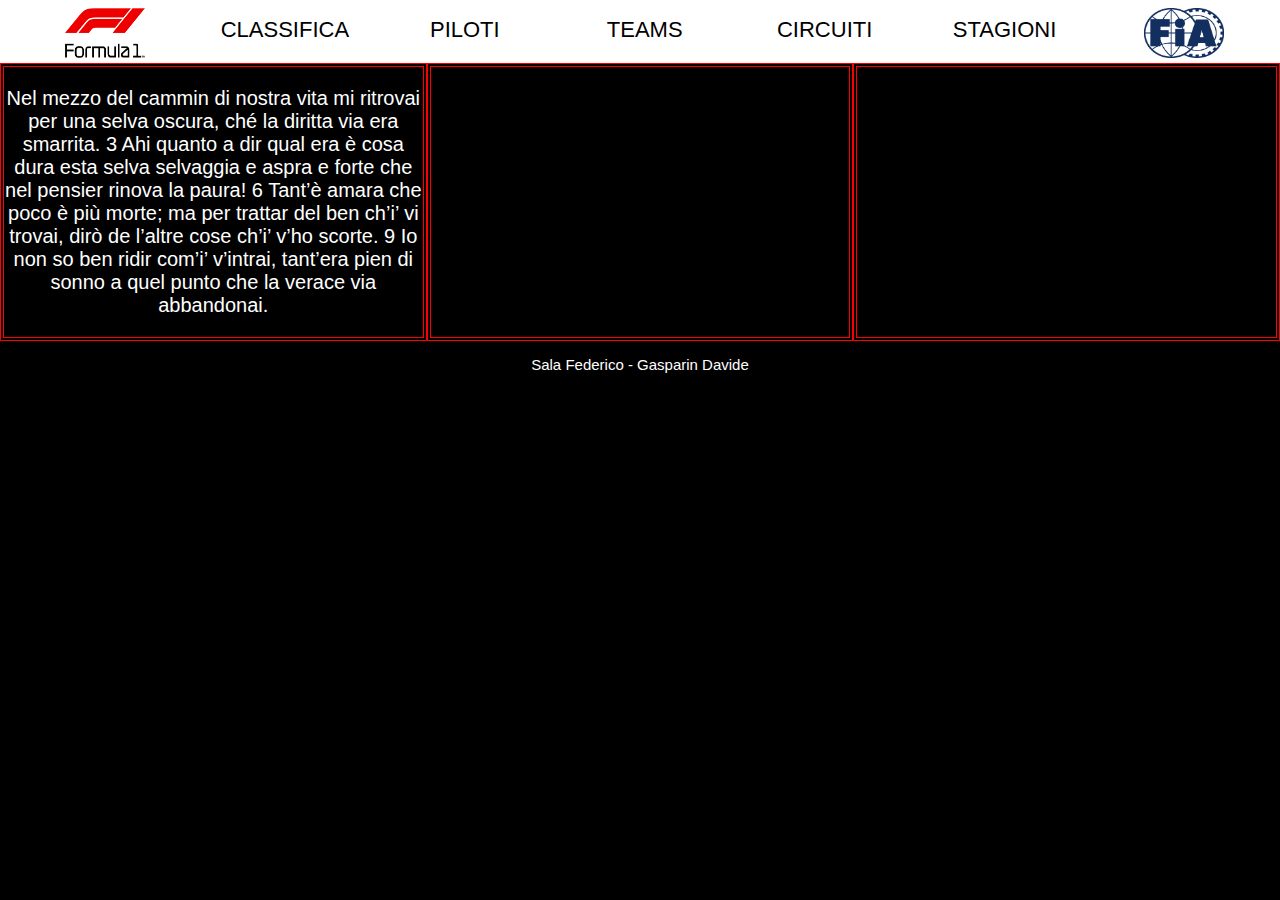
==== home.html @ 1c62f180 "rere" ====
<!DOCTYPE html>
<html>

<head>
    <meta charset="UTF-8">
    <meta name="viewport" content="width=device-width, initial-scale=1.0">
    <link rel="stylesheet" href="stile.css">
    <title>FORMULA 1</title>
</head>

<body>
    <div>
        <header>
            <div class="menu">
                <nav>
                    <div class="fotomenu">
                        <img id="f1logo" src="immagini/f1logo.png">
                    </div>
            
                  <div class="dropdown">
                    <button class="dropbtn"><a href="pagine/classifica.html">CLASSIFICA</a></button>
                  </div>
            
                  <div class="dropdown">
                    <button class="dropbtn"><a href="pagine/piloti.html">PILOTI</a></button>
                    <div class="dropdown-content-piloti">
                      <div class="piloti">
                        <a href="pagine/piloti.html"><img id="caschi" src="immagini/verstappen.PNG">M. Verstappen</a>
                        <a href="pagine/piloti.html"><img id="caschi" src="immagini/leclerc.PNG">C. Leclerc</a>
                        <a href="pagine/piloti.html"><img id="caschi" src="immagini/hamilton.PNG">L. Hamilton</a>
                        <a href="pagine/piloti.html"><img id="caschi" src="immagini/norris.PNG">L. Norris</a>
                        <a href="pagine/piloti.html"><img id="caschi" src="immagini/verstappen.PNG">P. Gasly</a>
                        <a href="pagine/piloti.html"><img id="caschi" src="immagini/bottas.PNG">V. Bottas</a>
                        <a href="pagine/piloti.html"><img id="caschi" src="immagini/verstappen.PNG">F. Alonso</a>
                        <a href="pagine/piloti.html"><img id="caschi" src="immagini/magnussen.PNG">K. Magnussen</a>
                        <a href="pagine/piloti.html"><img id="caschi" src="immagini/tsunoda.PNG">Y. Tsunoda</a>
                        <a href="pagine/piloti.html"><img id="caschi" src="immagini/albon.PNG">A. Albon</a>
                      </div>
                      <div class="piloti">
                        <a href="pagine/piloti.html"><img id="caschi" src="immagini/perez.PNG">S. Perez</a>
                        <a href="pagine/piloti.html"><img id="caschi" src="immagini/sainz.PNG">C. Sainz</a>
                        <a href="pagine/piloti.html"><img id="caschi" src="immagini/russel.PNG">G. Russel</a>
                        <a href="pagine/piloti.html"><img id="caschi" src="immagini/verstappen.PNG">O. Piastri</a>
                        <a href="pagine/piloti.html"><img id="caschi" src="immagini/ocon.PNG">E. Ocon</a>
                        <a href="pagine/piloti.html"><img id="caschi" src="immagini/zhou.PNG">G. Zhou</a>
                        <a href="pagine/piloti.html"><img id="caschi" src="immagini/stroll.PNG">L. Stroll</a> 
                        <a href="pagine/piloti.html"><img id="caschi" src="immagini/verstappen.PNG">N. Hülkenberg</a>                        
                        <a href="pagine/piloti.html"><img id="caschi" src="immagini/verstappen.PNG">N. De Vries</a>                       
                        <a href="pagine/piloti.html"><img id="caschi" src="immagini/sargent.PNG">L. Sargent</a>
                      </div>
                    </div>
                  </div>
            
                  <div class="dropdown">
                    <button class="dropbtn"><a href="pagine/teams.html">TEAMS</a></button>
                    <div class="dropdown-content-teams">
                      <div class="teams">
                        <a href="pagine/teams.html"><img id="logo" src="immagini/redbull.jpg">Red Bull</a>
                        <a href="pagine/teams.html"><img id="logo" src="immagini/mercedes.jpg">Mercedes</a>
                        <a href="pagine/teams.html"><img id="logo" src="immagini/alpine.png">Alpine</a>
                        <a href="pagine/teams.html"><img id="logo" src="immagini/aston.jpg">Aston Martin</a>
                        <a href="pagine/teams.html"><img id="logo" src="immagini/alphatauri.jpg">Alpha Tauri</a>
                      </div>
                      <div class="teams">
                        <a href="pagine/teams.html"><img id="logo" src="immagini/ferrari.jpg">Ferrari</a>
                        <a href="pagine/teams.html"><img id="logo" src="immagini/mclaren.png">McLaren</a>
                        <a href="pagine/teams.html"><img id="logo" src="immagini/alfa romeo.jpeg">Alfa Romeo</a>
                        <a href="pagine/teams.html"><img id="logo" src="immagini/haas.jpg">Haas</a>
                        <a href="pagine/teams.html"><img id="logo" src="immagini/williams.jpg">Williams</a>
                      </div>
                    </div>
                  </div>
            
                  <div class="dropdown">
                    <button class="dropbtn"><a href="pagine/circuiti.html">CIRCUITI</a></button>
                    <div class="dropdown-content">
                        <a href="Atlantic division.html">Atlantic division</a>
                        <a href="Central division.html">Central division</a>
                        <a href="South-east division.html">South-east division</a>
                      </div>
                  </div>
            
                  <div class="dropdown">
                    <button class="dropbtn"><a href="pagine/stagionipassate.html">STAGIONI</a></button>
                  </div>

                  <div class="fotomenu">
                    <a href="https://www.fia.com/"><img id="fialogo" src="immagini/fialogo.png"></a>
                </div>

                </nav>
              </div>
            
        </header>

        <body>
            <div class="griglia">
                <div class="colonne">  
                    <p id="text">Nel mezzo del cammin di nostra vita
                        mi ritrovai per una selva oscura,
                        ché la diritta via era smarrita.                                           3
                        
                        Ahi quanto a dir qual era è cosa dura
                        esta selva selvaggia e aspra e forte
                        che nel pensier rinova la paura!                                      6
                        
                        Tant’è amara che poco è più morte;
                        ma per trattar del ben ch’i’ vi trovai,
                        dirò de l’altre cose ch’i’ v’ho scorte.                                9
                        
                        Io non so ben ridir com’i’ v’intrai,
                        tant’era pien di sonno a quel punto
                        che la verace via abbandonai.    </p>
                </div>

                <div class="colonne">
                </div>

                <div class="colonne">

                </div>
            </div>
        </body>

        <footer>
            <p>Sala Federico - Gasparin Davide</p>
        </footer>
    </div>
</body>

</html>
---- stile.css ----
* {box-sizing: border-box;}
body,
html{padding: 0; margin: 0;}

body{background: #000;}

header{background-color: #fff; padding: 0px 5px 0px 15px; width: 100%;}

nav{
    background-color: #fff;
    overflow: hidden;
    width: 100%;
    display: flex;
    flex-wrap: wrap;
}

.menu{
    width: 100%;
    text-align: center;
    font-family: Arial;
    font-size: 20px;
    
}


.fotomenu{
    width: 14.28%;
    text-align: center;
}

.dropdown {
    overflow: hidden;
    width: 14.28%;
}
  
.dropbtn {
    font-size: 22px;  
    height: 60px;
    border: none;
    outline: none;
    color: #fff;
    background-color: inherit;
    font-family: Arial, Helvetica, sans-serif;
    width: 100%;
}

.dropbtn a{
    text-decoration: none;
    color: #000;
}

.dropdown:hover .dropbtn {
    background-color: red;
}

.dropdown-content {
    display: none;
    font-size: 20px;
    font-family: Arial, Helvetica, sans-serif;
    position: absolute;
    background-color: whitesmoke;
    min-width: 160px;
    width: 28.24%;
}

.dropdown-content{
    display: none;
    font-size: 20px;
    font-family: Arial, Helvetica, sans-serif;
    position: absolute;
    background-color: whitesmoke;
    min-width: 160px;
    width: 14.12%;
}

.dropdown-content a {
    float: none;
    color: black;
    padding: 12px 16px;
    text-decoration: none;
    text-align: center;
    display: block;
    text-align: left;
}

.dropdown-content a:hover {
    background-color: lightgray;
}

.dropdown:hover .dropdown-content {
    display: block;
}

.dropdown-content-piloti{
    display: none;
    font-size: 20px;
    font-family: Arial, Helvetica, sans-serif;
    position: absolute;
    background-color: whitesmoke;
    min-width: 160px;
    width: 28.26%;
}

.dropdown-content-piloti a {
    float: none;
    color: black;
    padding: 12px 16px;
    text-decoration: none;
    text-align: center;
    display: block;
    text-align: left;
}

.dropdown-content-piloti a:hover {
    background-color: lightgray;
}

.dropdown:hover .dropdown-content-piloti {
    display: block;
    flex-wrap: wrap;
    display: flex;
}

.piloti{
    width: 50%;
    text-align: center;
}

.dropdown-content-teams{
    display: none;
    font-size: 20px;
    font-family: Arial, Helvetica, sans-serif;
    position: absolute;
    background-color: whitesmoke;
    min-width: 160px;
    width: 28.26%;
}

.dropdown-content-teams a {
    float: none;
    color: black;
    padding: 12px 16px;
    text-decoration: none;
    text-align: center;
    display: block;
    text-align: left;
}

.dropdown-content-teams a:hover {
    background-color: lightgray;
}

.dropdown:hover .dropdown-content-teams {
    display: block;
    flex-wrap: wrap;
    display: flex;
}

.teams{
    width: 50%;
    text-align: center;
}

#f1logo{
    width: 80px;
    height: 50px;
    margin-top: 8px;
}

#fialogo{
    width: 80px;
    height: 50px;
    margin-top: 8px;
}

#caschi{
    width: 35px;
    height: 30px;
    margin-right: 10px;
}

#logo{
    width: 50px;
    height: 50px;
    margin-right: 10px;
}

.griglia{
    display: flex;
    flex-wrap: wrap;
}

.colonne{
    width: 33.33%;
    text-align: center;
    font-family: Arial;
    font-size: 20px;
    border: 4px double red;
}

#text {color: #fff;}



footer{text-align: center; font-size: 15px;}
footer p{color: #fff; font-family: Arial;}
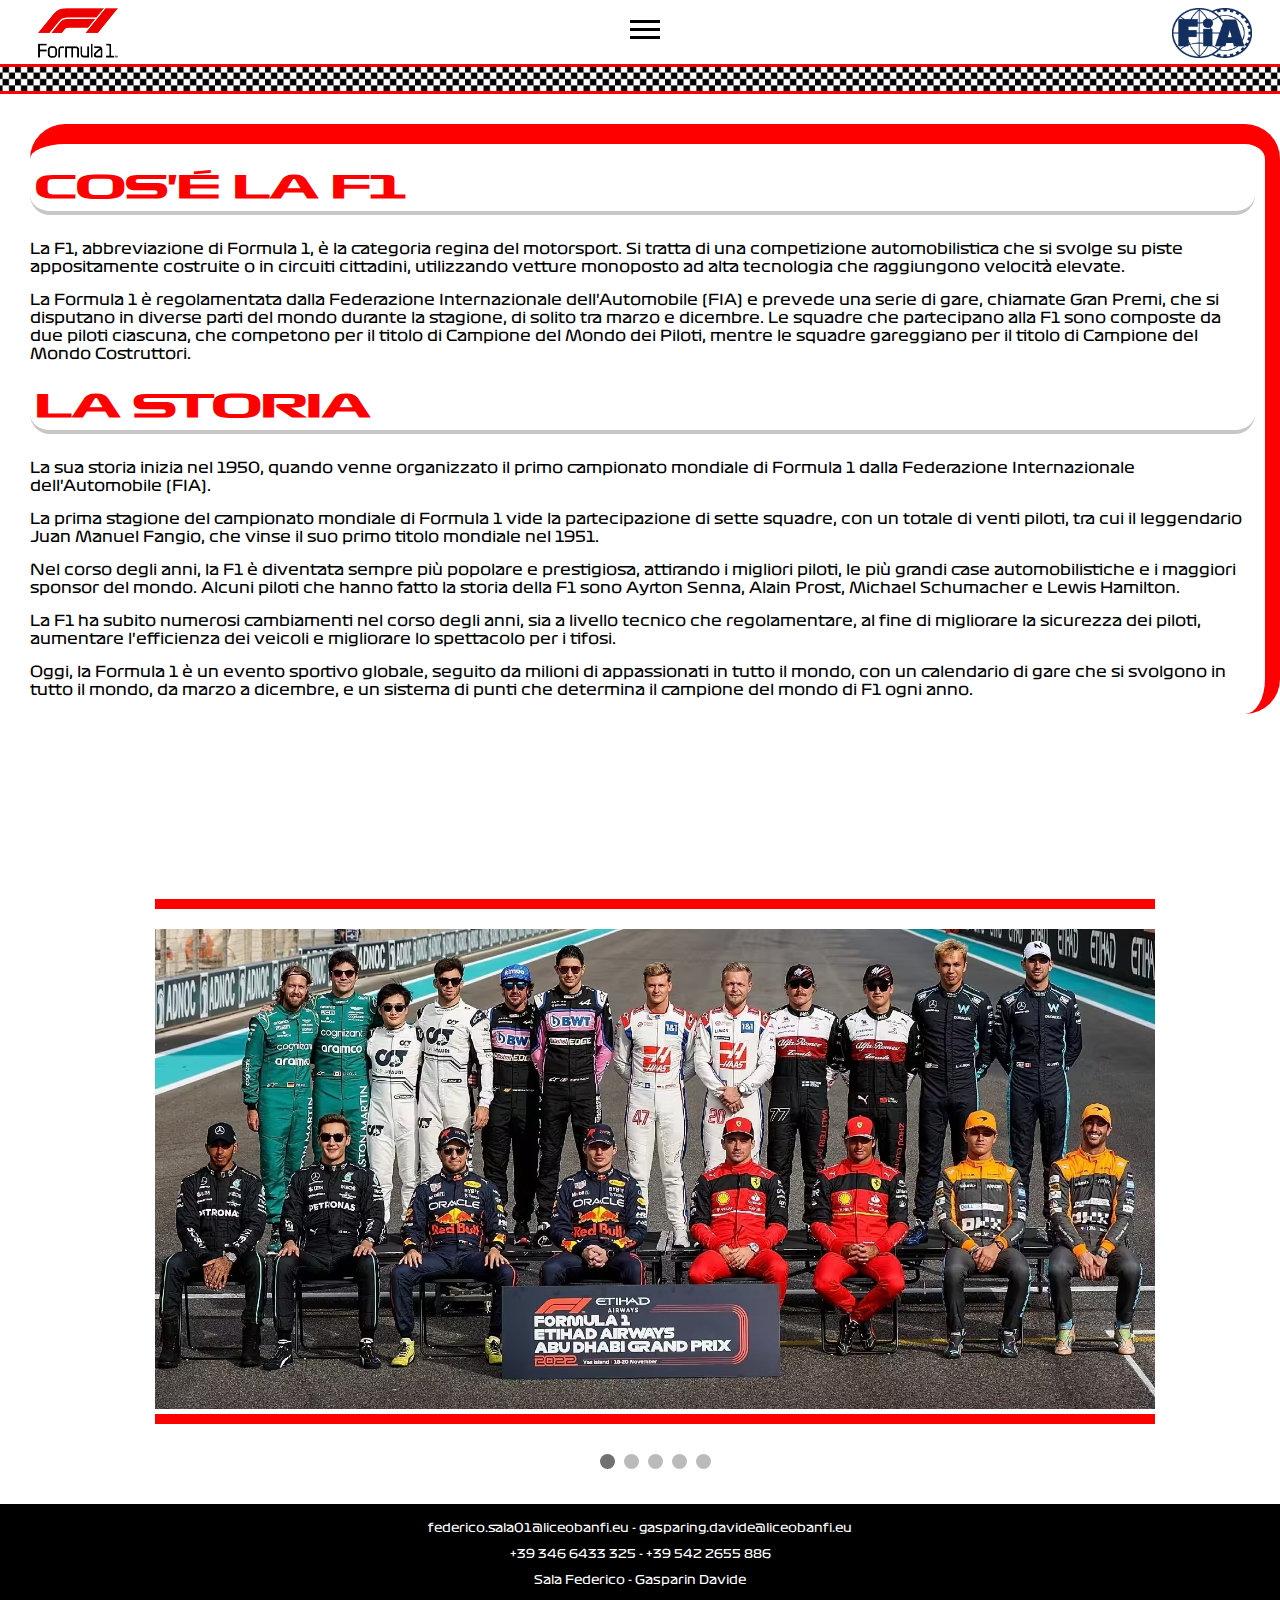
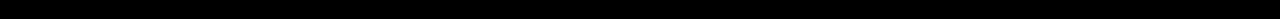
==== commit 7679f21d: "finale" ====
--- a/home.html
+++ b/home.html
@@ -1,131 +1,246 @@
 <!DOCTYPE html>
-<html>
-
-<head>
-    <meta charset="UTF-8">
-    <meta name="viewport" content="width=device-width, initial-scale=1.0">
-    <link rel="stylesheet" href="stile.css">
-    <title>FORMULA 1</title>
-</head>
-
-<body>
+<html> 
+
+  <head>
+      <meta charset="UTF-8">
+      <meta name="viewport" content="width=device-width, initial-scale=1.0">
+      <link rel="stylesheet" href="stile.css">
+      <title>FORMULA 1</title>
+      <link rel="icon" type="img/png" href="immagini/f11.png">
+  </head>
+
+  <body class="home">
     <div>
-        <header>
-            <div class="menu">
-                <nav>
-                    <div class="fotomenu">
-                        <img id="f1logo" src="immagini/f1logo.png">
-                    </div>
-            
-                  <div class="dropdown">
-                    <button class="dropbtn"><a href="pagine/classifica.html">CLASSIFICA</a></button>
+      <header>
+        <div class="fotomenu">
+          <a href="home.html"><img id="f1logo" src="immagini/f1logo.png"></a> 
+        </div>
+
+        <a href=""><div class="icon_bar">
+               <span></span>
+               <span></span>
+               <span></span>
+        </div>
+      </a>
+          <div class="menu">
+            <nav>
+              
+              <div class="dropdown">
+                <button class="dropbtn"><a href="pagine/piloti.html">PILOTI</a></button>
+                  <div class="dropdown-content-piloti">
+                    <div class="piloti">
+                      <a href="pagine/piloti.html #VER"><img id="caschi" src="immagini/verstappen.PNG">M. Verstappen</a>
+                      <a href="pagine/piloti.html #LEC"><img id="caschi" src="immagini/leclerc.PNG">C. Leclerc</a>
+                      <a href="pagine/piloti.html #HAM"><img id="caschi" src="immagini/hamilton.PNG">L. Hamilton</a>
+                      <a href="pagine/piloti.html #NOR"><img id="caschi" src="immagini/norris.PNG">L. Norris</a>
+                      <a href="pagine/piloti.html #GAS"><img id="caschi" src="immagini/gasly.PNG">P. Gasly</a>
+                      <a href="pagine/piloti.html #BOT"><img id="caschi" src="immagini/bottas.PNG">V. Bottas</a>
+                      <a href="pagine/piloti.html #ALO"><img id="caschi" src="immagini/alonso.PNG">F. Alonso</a>
+                      <a href="pagine/piloti.html #MAG"><img id="caschi" src="immagini/magnussen.PNG">K. Magnussen</a>
+                      <a href="pagine/piloti.html #TSU"><img id="caschi" src="immagini/tsunoda.PNG">Y. Tsunoda</a>
+                      <a href="pagine/piloti.html #ALB"><img id="caschi" src="immagini/albon.PNG">A. Albon</a>
+                    </div>
+                    <div class="piloti">
+                      <a href="pagine/piloti.html #PER"><img id="caschi" src="immagini/perez.PNG">S. Perez</a>
+                      <a href="pagine/piloti.html #SAI"><img id="caschi" src="immagini/sainz.PNG">C. Sainz</a>
+                      <a href="pagine/piloti.html #RUS"><img id="caschi" src="immagini/russel.PNG">G. Russell</a>
+                      <a href="pagine/piloti.html #PIA"><img id="caschi" src="immagini/piastri.png">O. Piastri</a>
+                      <a href="pagine/piloti.html #OCO"><img id="caschi" src="immagini/ocon.PNG">E. Ocon</a>
+                      <a href="pagine/piloti.html #ZHO"><img id="caschi" src="immagini/zhou.PNG">G. Zhou</a>
+                      <a href="pagine/piloti.html #STR"><img id="caschi" src="immagini/stroll.PNG">L. Stroll</a> 
+                      <a href="pagine/piloti.html #HUL"><img id="caschi" src="immagini/hulkenberg.PNG">N. Hülkenberg</a>                        
+                      <a href="pagine/piloti.html #DEV"><img id="caschi" src="immagini/devries.PNG">N. De Vries</a>                       
+                      <a href="pagine/piloti.html #SAR"><img id="caschi" src="immagini/sargent.PNG">L. Sargeant</a>
+                    </div>
                   </div>
-            
-                  <div class="dropdown">
-                    <button class="dropbtn"><a href="pagine/piloti.html">PILOTI</a></button>
-                    <div class="dropdown-content-piloti">
-                      <div class="piloti">
-                        <a href="pagine/piloti.html"><img id="caschi" src="immagini/verstappen.PNG">M. Verstappen</a>
-                        <a href="pagine/piloti.html"><img id="caschi" src="immagini/leclerc.PNG">C. Leclerc</a>
-                        <a href="pagine/piloti.html"><img id="caschi" src="immagini/hamilton.PNG">L. Hamilton</a>
-                        <a href="pagine/piloti.html"><img id="caschi" src="immagini/norris.PNG">L. Norris</a>
-                        <a href="pagine/piloti.html"><img id="caschi" src="immagini/verstappen.PNG">P. Gasly</a>
-                        <a href="pagine/piloti.html"><img id="caschi" src="immagini/bottas.PNG">V. Bottas</a>
-                        <a href="pagine/piloti.html"><img id="caschi" src="immagini/verstappen.PNG">F. Alonso</a>
-                        <a href="pagine/piloti.html"><img id="caschi" src="immagini/magnussen.PNG">K. Magnussen</a>
-                        <a href="pagine/piloti.html"><img id="caschi" src="immagini/tsunoda.PNG">Y. Tsunoda</a>
-                        <a href="pagine/piloti.html"><img id="caschi" src="immagini/albon.PNG">A. Albon</a>
-                      </div>
-                      <div class="piloti">
-                        <a href="pagine/piloti.html"><img id="caschi" src="immagini/perez.PNG">S. Perez</a>
-                        <a href="pagine/piloti.html"><img id="caschi" src="immagini/sainz.PNG">C. Sainz</a>
-                        <a href="pagine/piloti.html"><img id="caschi" src="immagini/russel.PNG">G. Russel</a>
-                        <a href="pagine/piloti.html"><img id="caschi" src="immagini/verstappen.PNG">O. Piastri</a>
-                        <a href="pagine/piloti.html"><img id="caschi" src="immagini/ocon.PNG">E. Ocon</a>
-                        <a href="pagine/piloti.html"><img id="caschi" src="immagini/zhou.PNG">G. Zhou</a>
-                        <a href="pagine/piloti.html"><img id="caschi" src="immagini/stroll.PNG">L. Stroll</a> 
-                        <a href="pagine/piloti.html"><img id="caschi" src="immagini/verstappen.PNG">N. Hülkenberg</a>                        
-                        <a href="pagine/piloti.html"><img id="caschi" src="immagini/verstappen.PNG">N. De Vries</a>                       
-                        <a href="pagine/piloti.html"><img id="caschi" src="immagini/sargent.PNG">L. Sargent</a>
-                      </div>
+              </div>
+              
+              <div class="dropdown">
+                <button class="dropbtn"><a href="pagine/teams.html">TEAMS</a></button>
+                  <div class="dropdown-content-teams">
+                    <div class="teams">
+                      <a href="pagine/teams.html #RDB"><img id="logo" src="immagini/redbull.jpg">Red Bull</a>
+                      <a href="pagine/teams.html #MRC"><img id="logo" src="immagini/mercedes.jpg">Mercedes</a>
+                      <a href="pagine/teams.html #ALP"><img id="logo" src="immagini/alpine.png">Alpine</a>
+                      <a href="pagine/teams.html #AST"><img id="logo" src="immagini/aston.jpg">Aston Martin</a>
+                      <a href="pagine/teams.html #AT"><img id="logo" src="immagini/alphatauri.jpg">Alpha Tauri</a>
+                    </div>
+                    <div class="teams">
+                      <a href="pagine/teams.html #FRR"><img id="logo" src="immagini/ferrari.jpg">Ferrari</a>
+                      <a href="pagine/teams.html #MCL"><img id="logo" src="immagini/mclaren.png">McLaren</a>
+                      <a href="pagine/teams.html #ALF"><img id="logo" src="immagini/alfa romeo.jpeg">Alfa Romeo</a>
+                      <a href="pagine/teams.html #HAAS"><img id="logo" src="immagini/haas.jpg">Haas</a>
+                      <a href="pagine/teams.html #WLM"><img id="logo" src="immagini/williams.jpg">Williams</a>
                     </div>
                   </div>
-            
-                  <div class="dropdown">
-                    <button class="dropbtn"><a href="pagine/teams.html">TEAMS</a></button>
-                    <div class="dropdown-content-teams">
-                      <div class="teams">
-                        <a href="pagine/teams.html"><img id="logo" src="immagini/redbull.jpg">Red Bull</a>
-                        <a href="pagine/teams.html"><img id="logo" src="immagini/mercedes.jpg">Mercedes</a>
-                        <a href="pagine/teams.html"><img id="logo" src="immagini/alpine.png">Alpine</a>
-                        <a href="pagine/teams.html"><img id="logo" src="immagini/aston.jpg">Aston Martin</a>
-                        <a href="pagine/teams.html"><img id="logo" src="immagini/alphatauri.jpg">Alpha Tauri</a>
-                      </div>
-                      <div class="teams">
-                        <a href="pagine/teams.html"><img id="logo" src="immagini/ferrari.jpg">Ferrari</a>
-                        <a href="pagine/teams.html"><img id="logo" src="immagini/mclaren.png">McLaren</a>
-                        <a href="pagine/teams.html"><img id="logo" src="immagini/alfa romeo.jpeg">Alfa Romeo</a>
-                        <a href="pagine/teams.html"><img id="logo" src="immagini/haas.jpg">Haas</a>
-                        <a href="pagine/teams.html"><img id="logo" src="immagini/williams.jpg">Williams</a>
-                      </div>
+              </div>
+
+              <div class="dropdown">
+                <button class="dropbtn"><a href="pagine/circuiti.html">CIRCUITI</a></button>
+                  <div class="dropdown-content-circuiti">
+                    <div class="circuiti">
+                      <a href="pagine/circuiti.html" #BAH><img id="flag" src="immagini/bahrain.png">Bahrain</a>
+                      <a href="pagine/circuiti.html" #ARAB><img id="flag" src="immagini/arabia.png">Arabia Sudata</a>
+                      <a href="pagine/circuiti.html" #AUS><img id="flag" src="immagini/australia.jpg">Australia</a>
+                      <a href="pagine/circuiti.html" #CHI><img id="flag" src="immagini/china.png">Cina</a>
+                      <a href="pagine/circuiti.html" #BAKU><img id="flag" src="immagini/azerbaijan.png">Azerbaijan</a>
+                      <a href="pagine/circuiti.html" #MIAMI><img id="flag" src="immagini/USA.png">Miami</a>
+                      <a href="pagine/circuiti.html" #IMO><img id="flag" src="immagini/italia.png">Imola</a>
+                      <a href="pagine/circuiti.html" #MON><img id="flag" src="immagini/monaco.png">Monaco</a> 
+                    </div>
+                    <div class="circuiti">
+                      <a href="pagine/circuiti.html" #ESP><img id="flag" src="immagini/spagna.png">Spagna</a>
+                      <a href="pagine/circuiti.html" #CAN><img id="flag" src="immagini/canada.jpg">Canada</a>                          
+                      <a href="pagine/circuiti.html" #AUSTR><img id="flag" src="immagini/Austria.jpg">Austria</a>
+                      <a href="pagine/circuiti.html" #INGL><img id="flag" src="immagini/UK.png">Regno Unito</a>
+                      <a href="pagine/circuiti.html" #UNG><img id="flag" src="immagini/ungheria.png">Ungheria</a>
+                      <a href="pagine/circuiti.html" #SPA><img id="flag" src="immagini/belgio.png">Belgio</a>
+                      <a href="pagine/circuiti.html" #NDL><img id="flag" src="immagini/Olanda.jpg">Olanda</a>
+                      <a href="pagine/circuiti.html" #ITA><img id="flag" src="immagini/italia.png">Italia</a>                      
+                    </div>
+                    <div class="circuiti">
+                      <a href="pagine/circuiti.html" #SIN><img id="flag" src="immagini/singapore.png">Singapore</a>                                                 
+                      <a href="pagine/circuiti.html" #GIAP><img id="flag" src="immagini/giappone.png">Giappone</a>
+                      <a href="pagine/circuiti.html" #QAT><img id="flag" src="immagini/qatar.jpg">Qatar</a>
+                      <a href="pagine/circuiti.html" #COTA><img id="flag" src="immagini/USA.png">USA</a> 
+                      <a href="pagine/circuiti.html" #MES><img id="flag" src="immagini/messico.png">Messico</a> 
+                      <a href="pagine/circuiti.html" #BRA><img id="flag" src="immagini/brasile.jpg">Brasile</a>
+                      <a href="pagine/circuiti.html" #LAS><img id="flag" src="immagini/USA.png">Las Vegas</a>                        
+                      <a href="pagine/circuiti.html" #ABU><img id="flag" src="immagini/abudhabi.png">Abu Dhabi</a>
                     </div>
                   </div>
-            
-                  <div class="dropdown">
-                    <button class="dropbtn"><a href="pagine/circuiti.html">CIRCUITI</a></button>
-                    <div class="dropdown-content">
-                        <a href="Atlantic division.html">Atlantic division</a>
-                        <a href="Central division.html">Central division</a>
-                        <a href="South-east division.html">South-east division</a>
-                      </div>
-                  </div>
-            
-                  <div class="dropdown">
-                    <button class="dropbtn"><a href="pagine/stagionipassate.html">STAGIONI</a></button>
-                  </div>
-
-                  <div class="fotomenu">
-                    <a href="https://www.fia.com/"><img id="fialogo" src="immagini/fialogo.png"></a>
-                </div>
-
-                </nav>
-              </div>
-            
-        </header>
-
-        <body>
-            <div class="griglia">
-                <div class="colonne">  
-                    <p id="text">Nel mezzo del cammin di nostra vita
-                        mi ritrovai per una selva oscura,
-                        ché la diritta via era smarrita.                                           3
-                        
-                        Ahi quanto a dir qual era è cosa dura
-                        esta selva selvaggia e aspra e forte
-                        che nel pensier rinova la paura!                                      6
-                        
-                        Tant’è amara che poco è più morte;
-                        ma per trattar del ben ch’i’ vi trovai,
-                        dirò de l’altre cose ch’i’ v’ho scorte.                                9
-                        
-                        Io non so ben ridir com’i’ v’intrai,
-                        tant’era pien di sonno a quel punto
-                        che la verace via abbandonai.    </p>
-                </div>
-
-                <div class="colonne">
-                </div>
-
-                <div class="colonne">
-
-                </div>
+              </div>
+
+              <div class="dropdown">
+                <button class="dropbtn"><a href="pagine/classifica.html">CLASSIFICA </a></button>
+              </div>
+              
+              <div class="dropdown">
+                <button class="dropbtn" id="stg"><a href="pagine/stagionipassate.html">STAGIONI</a></button>
+              </div>
+             </nav>
+            </div> 
+            <div class="fotomenu">
+              <a href="https://www.fia.com/"><img id="fialogo" src="immagini/fialogo.png"></a>
+            </div> 
+      </header>
+
+      <menu>
+        <div id="scacchi">
+        </div>
+        <div class="griglia">
+          <div class="notizies">
+            <h2 id="titoli"> COS'É LA F1</h2>  
+            <p id="text">La F1, abbreviazione di Formula 1, è la categoria regina del motorsport. Si tratta di una competizione automobilistica che si svolge su piste appositamente costruite o in circuiti cittadini, utilizzando vetture monoposto ad alta tecnologia che raggiungono velocità elevate.
+            </p>
+            <p id="text">
+              La Formula 1 è regolamentata dalla Federazione Internazionale dell'Automobile (FIA) e prevede una serie di gare, chiamate Gran Premi, che si disputano in diverse parti del mondo durante la stagione, di solito tra marzo e dicembre. Le squadre che partecipano alla F1 sono composte da due piloti ciascuna, che competono per il titolo di Campione del Mondo dei Piloti, mentre le squadre gareggiano per il titolo di Campione del Mondo Costruttori.
+            </p>
+            <h2 id="titoli"> LA STORIA</h2>  
+            <p id="text">La sua storia inizia nel 1950, quando venne organizzato il primo campionato mondiale di Formula 1 dalla Federazione Internazionale dell'Automobile (FIA).
+            </p>
+            <p id="text">
+              La prima stagione del campionato mondiale di Formula 1 vide la partecipazione di sette squadre, con un totale di venti piloti, tra cui il leggendario Juan Manuel Fangio, che vinse il suo primo titolo mondiale nel 1951.
+            </p>
+            <p id="text">
+              Nel corso degli anni, la F1 è diventata sempre più popolare e prestigiosa, attirando i migliori piloti, le più grandi case automobilistiche e i maggiori sponsor del mondo. Alcuni piloti che hanno fatto la storia della F1 sono Ayrton Senna, Alain Prost, Michael Schumacher e Lewis Hamilton.
+            </p>
+            <p id="text">
+              La F1 ha subito numerosi cambiamenti nel corso degli anni, sia a livello tecnico che regolamentare, al fine di migliorare la sicurezza dei piloti, aumentare l'efficienza dei veicoli e migliorare lo spettacolo per i tifosi.
+            </p>
+            <p id="text">
+              Oggi, la Formula 1 è un evento sportivo globale, seguito da milioni di appassionati in tutto il mondo, con un calendario di gare che si svolgono in tutto il mondo, da marzo a dicembre, e un sistema di punti che determina il campione del mondo di F1 ogni anno.
+            </p>
+          </div>
+
+          <div class="notizied">
+
+            <div class="sigla">
+              <video width=100% autoplay muted loop>
+                <source src="video/siglaf1.mp4" type="video/mp4">
+              </video>
             </div>
-        </body>
+
+            <div class="slideshow-container">
+
+              <div class="mySlides fade">
+                <img src="immagini/1.jpg" style="width:100%">
+              </div>
+            
+              <div class="mySlides fade">
+                <img src="immagini/2.jpg" style="width:100%">
+              </div>
+            
+              <div class="mySlides fade">
+                <img src="immagini/3.png" style="width:100%">
+              </div>
+
+              <div class="mySlides fade">
+                <img src="immagini/4.jpg" style="width:100%">
+              </div>
+
+              <div class="mySlides fade">
+                <img src="immagini/5.jpg" style="width:100%">
+              </div>            
+            </div>
+            
+            <div style="text-align:center">
+              <span class="dot" onclick="currentSlide(1)"></span>
+              <span class="dot" onclick="currentSlide(2)"></span>
+              <span class="dot" onclick="currentSlide(3)"></span>
+              <span class="dot" onclick="currentSlide(4)"></span>
+              <span class="dot" onclick="currentSlide(5)"></span>
+            </div>
+
+            <script>
+              let slideIndex = 0;
+              showSlides();
+              
+              function showSlides() {
+                let i;
+                let slides = document.getElementsByClassName("mySlides");
+                let dots = document.getElementsByClassName("dot");
+                for (i = 0; i < slides.length; i++) {
+                  slides[i].style.display = "none";  
+                }
+                slideIndex++;
+                if (slideIndex > slides.length) {slideIndex = 1}    
+                for (i = 0; i < dots.length; i++) {
+                  dots[i].className = dots[i].className.replace(" active", "");
+                }
+                slides[slideIndex-1].style.display = "block";  
+                dots[slideIndex-1].className += " active";
+                setTimeout(showSlides, 5000); 
+              }
+              
+              </script>
+            
+          </div>
+        </menu>
 
         <footer>
-            <p>Sala Federico - Gasparin Davide</p>
+          <div class="foot">
+            <p>federico.sala01@liceobanfi.eu  -  gasparing.davide@liceobanfi.eu</p>
+            <p>+39 346 6433 325  -  +39 542 2655 886</p>
+            <p>Sala Federico  -  Gasparin Davide</p>
+          </div>
         </footer>
     </div>
-</body>
-
+    <script src="https://ajax.googleapis.com/ajax/libs/jquery/3.1.0/jquery.min.js"></script>
+    <script>
+        $(document).ready(function(){
+
+            $(".icon_bar").click(function(e){
+
+                $(".menu").toggleClass('is-open');
+                
+                  
+
+                e.preventDefault();
+
+            });
+
+        });
+    </script>
+  </body>
 </html>--- a/stile.css
+++ b/stile.css
@@ -1,10 +1,34 @@
 * {box-sizing: border-box;}
 body,
-html{padding: 0; margin: 0;}
-
-body{background: #000;}
-
-header{background-color: #fff; padding: 0px 5px 0px 15px; width: 100%;}
+html,
+menu{padding: 0; margin: 0; margin-bottom: 0%;}
+
+@font-face {
+    src: url(font/Formula1-Regular.otf);
+    font-family: 'formula1-regular';
+}
+@font-face {
+    src: url(font/Formula1-Bold.otf);
+    font-family: 'formula1-bold';
+}
+@font-face {
+    src: url(font/Formula1-Wide.otf);
+    font-family: 'formula1-wide';
+}
+
+p{font-family: 'formula1-regular';}
+
+body{
+    background: #000;
+}
+
+.home{
+    background: #fff;
+}
+
+/*HEADER*/
+
+header{background-color: #fff; padding: 0px 5px 0px 15px; width: 100%; display: flex; flex-wrap: wrap;}
 
 nav{
     background-color: #fff;
@@ -12,25 +36,34 @@
     width: 100%;
     display: flex;
     flex-wrap: wrap;
+    justify-content: space-between;
 }
 
 .menu{
-    width: 100%;
-    text-align: center;
-    font-family: Arial;
-    font-size: 20px;
-    
-}
+    width: 80%;
+    text-align: center;
+    font-size: 15px;
+    z-index: 2;
+}
+
+.menu a{
+    font-family: 'formula1-bold';
+}
+
+.piloti a{font-family: 'formula1-regular';}
+.teams a{font-family: 'formula1-regular';}
+.circuiti a{font-family: 'formula1-regular';}
 
 
 .fotomenu{
-    width: 14.28%;
+    width: 10%;
     text-align: center;
 }
 
 .dropdown {
     overflow: hidden;
     width: 14.28%;
+    z-index: 2;
 }
   
 .dropbtn {
@@ -40,7 +73,6 @@
     outline: none;
     color: #fff;
     background-color: inherit;
-    font-family: Arial, Helvetica, sans-serif;
     width: 100%;
 }
 
@@ -49,56 +81,23 @@
     color: #000;
 }
 
-.dropdown:hover .dropbtn {
+.dropdown:hover .dropbtn{
     background-color: red;
-}
-
-.dropdown-content {
+    transform: scale(1.1);
+    transition: 0.5s;
+    opacity: 1;
+}
+
+
+
+.dropdown-content-piloti{
     display: none;
     font-size: 20px;
-    font-family: Arial, Helvetica, sans-serif;
+    font-family: 'formula1-regular';
     position: absolute;
     background-color: whitesmoke;
     min-width: 160px;
-    width: 28.24%;
-}
-
-.dropdown-content{
-    display: none;
-    font-size: 20px;
-    font-family: Arial, Helvetica, sans-serif;
-    position: absolute;
-    background-color: whitesmoke;
-    min-width: 160px;
-    width: 14.12%;
-}
-
-.dropdown-content a {
-    float: none;
-    color: black;
-    padding: 12px 16px;
-    text-decoration: none;
-    text-align: center;
-    display: block;
-    text-align: left;
-}
-
-.dropdown-content a:hover {
-    background-color: lightgray;
-}
-
-.dropdown:hover .dropdown-content {
-    display: block;
-}
-
-.dropdown-content-piloti{
-    display: none;
-    font-size: 20px;
-    font-family: Arial, Helvetica, sans-serif;
-    position: absolute;
-    background-color: whitesmoke;
-    min-width: 160px;
-    width: 28.26%;
+    width: 28.26%; 
 }
 
 .dropdown-content-piloti a {
@@ -113,23 +112,28 @@
 
 .dropdown-content-piloti a:hover {
     background-color: lightgray;
+    transform: scale(1.1);
 }
 
 .dropdown:hover .dropdown-content-piloti {
     display: block;
     flex-wrap: wrap;
     display: flex;
-}
+    animation: dropdown2 0.3s ease-in-out;
+}
+
+@keyframes dropdown2 {from {opacity: 0; transform: translateY(-20px);} to {opacity: 1;  transform: translateY(0px);}}
 
 .piloti{
     width: 50%;
     text-align: center;
+    font-size: 15px;
 }
 
 .dropdown-content-teams{
     display: none;
     font-size: 20px;
-    font-family: Arial, Helvetica, sans-serif;
+    font-family: 'formula1-regular';
     position: absolute;
     background-color: whitesmoke;
     min-width: 160px;
@@ -148,17 +152,58 @@
 
 .dropdown-content-teams a:hover {
     background-color: lightgray;
+    transform: scale(1.1);
 }
 
 .dropdown:hover .dropdown-content-teams {
     display: block;
     flex-wrap: wrap;
     display: flex;
+    animation: dropdown2 0.3s ease-in-out;
 }
 
 .teams{
     width: 50%;
     text-align: center;
+    font-size: 15px;
+}
+
+.dropdown-content-circuiti{
+    display: none;
+    font-size: 18px;
+    font-family: 'formula1-regular';
+    position: absolute;
+    background-color: whitesmoke;
+    min-width: 160px;
+    width: 42.40%;
+}
+
+.dropdown-content-circuiti a {
+    float: none;
+    color: black;
+    padding: 12px 16px;
+    text-decoration: none;
+    text-align: center;
+    display: block;
+    text-align: left;
+}
+
+.dropdown-content-circuiti a:hover {
+    background-color: lightgray;
+    transform: scale(1.1);
+}
+
+.dropdown:hover .dropdown-content-circuiti {
+    display: block;
+    flex-wrap: wrap;
+    display: flex;
+    animation: dropdown2 0.3s ease-in-out;
+}
+
+.circuiti{
+    width: 33.33%;
+    text-align: center;
+    font-size: 15px;
 }
 
 #f1logo{
@@ -185,25 +230,585 @@
     margin-right: 10px;
 }
 
+#flag{
+    width: 35px;
+    height: 25px;
+    margin-right: 10px;
+}
+
+.icon_bar span{display: block; height: 3px; width: 30px; margin-bottom: 5px; background: #000;}
+.icon_bar {display: block; float: left; padding: 20px; display: none;}
+
+@media (max-width:1392px){
+    header{justify-content: space-between;}
+    .icon_bar {display: block;}
+    .menu { position: absolute; top: 65px;  width: 100%; margin: 0 auto; display: none;}
+    nav{flex-direction: column; margin: 0 auto; }
+    .dropdown  {margin: 0 auto; width: 100%;}
+    .dropbtn{width: 100%;}
+    .dropdown:hover .dropdown-content-circuiti{display: none;}   
+    .dropdown:hover .dropdown-content-teams { display: none;}
+    .dropdown:hover .dropdown-content-piloti { display: none;}
+
+    .is-open{display: block;}
+    
+}
+
+@media(max-width:768px){
+
+    header{ padding: 0px 0px 0px 0px;}
+    .icon_bar {display: block;}
+    .menu { position: absolute; top: 65px;  width: 100%; margin: 0 auto; display: none;}
+    nav{flex-direction: column; margin: 0 auto; }
+    .dropdown  {margin: 0 auto; width: 100%;}
+    .dropbtn{width: 100%;}
+    .dropdown:hover .dropdown-content-circuiti{display: none;}   
+    .dropdown:hover .dropdown-content-teams { display: none;}
+    .dropdown:hover .dropdown-content-piloti { display: none;}
+
+    .is-open{display: block;}
+    .fotomenu{width: 33%;}
+    .griglia{margin: 10px;}
+    .notizies{width: 100%;}
+    .notizied{width: 100%;}
+}
+
+
+/*HOME*/
+
 .griglia{
     display: flex;
     flex-wrap: wrap;
-}
-
-.colonne{
-    width: 33.33%;
-    text-align: center;
-    font-family: Arial;
+    margin-left: 30px;
+    z-index: 1;
+    margin-top: 30px;
+}
+
+#scacchi{
+    height: 30px;
+    background: url(immagini/starter.jpg);
+    background-repeat: repeat;
+    background-size: 50px;
+    background-position: center;
+    border-top: solid red 3px;
+    border-bottom: solid red 3px;
+    margin-bottom: 10px;
+}
+
+.notizies{
+    width: 50%;
+    text-align: center;
     font-size: 20px;
-    border: 4px double red;
-}
-
-#text {color: #fff;}
-
-
-
-footer{text-align: center; font-size: 15px;}
-footer p{color: #fff; font-family: Arial;}
-
-
-
+    border-right: 15px solid red;
+    border-top: 20px solid red;
+    border-radius: 35px;
+    margin-bottom: 10px;
+}
+
+.notizied{
+    width: 50%;
+    text-align: center;
+    font-size: 20px;
+}
+
+#text{
+    color: #000;
+    font-size: 15px;
+    margin-right: 10px;
+    text-align: left;
+}
+
+#titoli{
+    color: red ;
+    margin-right: 10px;
+    text-align: left;
+    font-family: 'formula1-wide';
+    border-bottom: solid rgb(201, 198, 198) 4px;
+    padding-bottom: 5px;
+    padding-left: 5px;
+    border-radius: 20px;
+}
+
+.sigla {
+    max-width: 1000px;
+    position: relative;
+    margin: auto 30px;
+    border-bottom: solid red 10px;
+    margin-bottom: 20px;
+  }
+
+.slideshow-container {
+    max-width: 1000px;
+    position: relative;
+    margin: auto 30px;
+    border-bottom: solid red 10px;
+  }
+  
+  .mySlides {
+    display: none;
+  }
+    
+  .numbertext {
+    color: #000;
+    font-size: 12px;
+    padding: 8px 12px;
+    position: absolute;
+    top: 0;
+    font-family: 'formula1-regular';
+  }
+  
+  .dot {
+    cursor: pointer;
+    height: 15px;
+    width: 15px;
+    margin: 0 2px;
+    background-color: #bbb;
+    border-radius: 50%;
+    display: inline-block;
+    transition: background-color 0.6s ease;
+    margin-top: 10px;
+    margin-bottom: 30px;
+  }
+  
+  .active, .dot:hover {
+    background-color: #717171;
+  }
+
+  .fade {
+    animation-name: fade;
+    animation-duration: 1.5s;
+  }
+  
+  @keyframes fade {
+    from {opacity: .4}
+    to {opacity: 1}
+  }
+
+
+/*FOOTER*/
+
+footer{text-align: center; font-size: 12px; background-color: #000;}
+footer p{color: #fff;}
+
+.foot{
+    padding-top: 5px;
+    padding-bottom: 20px;
+}
+
+/*CLASSIFICA*/
+
+.tabella{
+    margin-left: 50px;
+    margin-right: 50px;
+    margin-bottom: 30px;
+}
+
+.tab{
+    justify-content: center;
+    border-top: solid red 20px;
+    border-left: solid red 20px;
+    border-bottom: solid red 4px;
+    border-right: solid red 4px;
+    border-radius: 35px;
+    width: 100%;
+}
+
+#nomigc{
+    text-align: center;
+    font-family: 'formula1-bold'; 
+    color: #fff;
+    font-size: 15px;
+    margin: 0px;
+    padding-top: 3px;
+    padding-bottom: 3px;
+    background-color: #3f3d3d;
+}
+
+#nomigs{
+    text-align: center;
+    font-family: 'formula1-bold'; 
+    color: #fff;
+    font-size: 15px;
+    margin: 0px;
+    padding-top: 3px;
+    padding-bottom: 3px;
+}
+
+#tot{
+    text-align: center;
+    font-family: 'formula1-bold'; 
+    border-left: solid #fff 2px;
+    color: #fff;
+    font-size: 15px;
+    margin: 0px;
+    padding-top: 3px;
+    padding-bottom: 3px;
+}
+
+#punti{
+    text-align: center;
+    font-family: 'formula1-regular';
+    border-left: solid #fff 2px;
+    font-size: 15px;
+    color: #fff;
+}
+
+#puntig{
+    text-align: center;
+    font-family: 'formula1-regular';
+    border-left: solid #fff 2px;
+    font-size: 15px;
+    background-color: #3f3d3d;
+    color: #fff;
+}
+
+#titoloclassifica{
+    text-align: center;
+    font-family: 'formula1-wide';
+    color: #fff;
+}
+
+#gp{
+    border-left: solid #fff 2px;
+    text-align: center;
+    
+}
+
+#bandiera{
+    width: 35px;
+    height: 25px;
+    padding-top: 4px;
+}
+
+/*TEAMS*/
+
+.team{
+    margin: 40px;
+    z-index: 1;
+}
+
+#RDB{
+    width: 100%;
+    border-top: solid #011C31 20px;
+    border-right: solid #011C31 5px;
+    border-left: solid #011C31 20px;
+    border-bottom: solid #011C31 5px;
+    border-radius: 40px;
+    display: flex;
+    flex-wrap: wrap;
+    margin-bottom: 60px;
+    background-color: #fff;
+    z-index: 1;
+}
+
+#FRR{
+    width: 100%;
+    border-top: solid #DB1014 20px;
+    border-right: solid #DB1014 5px;
+    border-left: solid #DB1014 20px;
+    border-bottom: solid #DB1014 5px;
+    border-radius: 40px;
+    display: flex;
+    flex-wrap: wrap;
+    margin-bottom: 60px;
+    background-color: #fff;
+}
+
+#MRC{
+    width: 100%;
+    border-top: solid #1DC5B4 20px;
+    border-right: solid #1DC5B4 5px;
+    border-left: solid #1DC5B4 20px;
+    border-bottom: solid #1DC5B4 5px;
+    border-radius: 40px;
+    display: flex;
+    flex-wrap: wrap;
+    margin-bottom: 60px;
+    background-color: #fff;
+}
+
+#MCL{
+    width: 100%;
+    border-top: solid #F16E2E 20px;
+    border-right: solid #F16E2E 5px;
+    border-left: solid #F16E2E 20px;
+    border-bottom: solid #F16E2E 5px;
+    border-radius: 40px;
+    display: flex;
+    flex-wrap: wrap;
+    margin-bottom: 60px;
+    background-color: #fff;
+}
+
+#ALP{
+    width: 100%;
+    border-top: solid #0072C8 20px;
+    border-right: solid #0072C8 5px;
+    border-left: solid #0072C8 20px;
+    border-bottom: solid #0072C8 5px;
+    border-radius: 40px;
+    display: flex;
+    flex-wrap: wrap;
+    margin-bottom: 60px;
+    background-color: #fff;
+}
+
+#ALF{
+    width: 100%;
+    border-top: solid #792D3C 20px;
+    border-right: solid #792D3C 5px;
+    border-left: solid #792D3C 20px;
+    border-bottom: solid #792D3C 5px;
+    border-radius: 40px;
+    display: flex;
+    flex-wrap: wrap;
+    margin-bottom: 60px;
+    background-color: #fff;
+}
+
+#AST{
+    width: 100%;
+    border-top: solid #015850 20px;
+    border-right: solid #015850 5px;
+    border-left: solid #015850 20px;
+    border-bottom: solid #015850 5px;
+    border-radius: 40px;
+    display: flex;
+    flex-wrap: wrap;
+    margin-bottom: 60px;
+    background-color: #fff;
+}
+
+#HAAS{
+    width: 100%;
+    border-top: solid #EC1A3B 20px;
+    border-right: solid #EC1A3B 5px;
+    border-left: solid #EC1A3B 20px;
+    border-bottom: solid #EC1A3B 5px;
+    border-radius: 40px;
+    display: flex;
+    flex-wrap: wrap;
+    margin-bottom: 60px;
+    background-color: #fff;
+}
+
+#AT{
+    width: 100%;
+    border-top: solid #002841 20px;
+    border-right: solid #002841 5px;
+    border-left: solid #002841 20px;
+    border-bottom: solid #002841 5px;
+    border-radius: 40px;
+    display: flex;
+    flex-wrap: wrap;
+    margin-bottom: 60px;
+    background-color: #fff;
+}
+
+#WLM{
+    width: 100%;
+    border-top: solid #009FDF 20px;
+    border-right: solid #009FDF 5px;
+    border-left: solid #009FDF 20px;
+    border-bottom: solid #009FDF 5px;
+    border-radius: 40px;
+    display: flex;
+    flex-wrap: wrap;
+    margin-bottom: 60px;
+    background-color: #fff;
+}
+
+.team2 .logoscuderia{
+    width: 19%;
+    display: flex;
+    align-items: center;
+}
+
+.logoscuderia img{width: 100%; height:auto; margin-left: 5px;}
+#FRR .logoscuderia img{width: 85%; height:auto ;margin-left: 5px;}
+
+
+.squadra{
+    width: 100%;
+}
+
+.squadra h1{
+    font-family: 'formula1-bold';
+    margin-left: 25px;
+    color: #000;
+    padding-left: 20px;
+}
+
+.squadra p{
+    margin-left: 25px;
+    font-family: 'formula1-regular';
+    color: #000;
+    font-size: 20px;
+    padding-left: 20px;
+}
+
+.macchina{
+    width: 39%;
+    display: flex;
+    align-items: center;
+}
+
+.macchina img{
+    width: 100%;
+}
+
+.fotopilota{
+    width: 20%;
+}
+
+.contenitore_squadra{
+    width: 42%;
+}
+
+/*PILOTI*/
+
+.contenitore_pilota{
+    width: 30%;
+    display: flex; 
+    align-items: center;
+}
+
+.pilota2{display: flex;}
+.fotopilota{width: 25%; margin: auto 0px;}
+.fotopilota img{ width: 90%; height: auto ;margin-left: 15px; display: block;}  
+.casco{width: 20%;margin: auto 0px;}
+.casco img{width: 90%; height: auto;}
+.numero{width: 23%; margin: auto 0px; padding-left: 10px;}
+.numero img{width: 80%; height: auto;}
+
+.pilota h1{
+    font-family: 'formula1-bold';
+    color: #000;
+    font-size: 30px;
+}
+
+.pilota p{
+    font-family: 'formula1-regular';
+    color: #000;
+    font-size: 20px;
+}
+
+/*CIRCUITI*/
+.pistef1{display: flex; flex-wrap: wrap;}
+
+.circuit{
+    width: 48%;
+    border-top: solid red 20px;
+    border-right: solid red 5px;
+    border-left: solid red 20px;
+    border-bottom: solid red 5px;
+    border-radius: 40px;
+    display: flex;
+    flex-wrap: wrap;
+    background-color: #fff;
+    z-index: 1;
+    margin-left: 20px;
+    margin-top: 20px;
+}
+
+.layout{
+    width: 40%;
+    display: flex;
+    align-items: center;
+}
+
+.layout img{width: 95%; height:auto;  padding-left: 20px;}
+
+.conenitore_circuiti{
+    width: 65%;
+}
+
+.circuito h1{
+    font-family: 'formula1-bold';
+    color: #000;
+    font-size: 19px;
+}
+
+
+/*MEDIA*/
+@media(max-width:946px){  
+    /*TEMAS*/     
+    .team2{position: relative;}
+    .squadra{width: 100%;}
+    .logoscuderia{margin: 5px auto;}
+    .contenitore_squadra{width: 100%;}
+    .squadra h1{width: 100%; text-align: center; padding: 0px; margin-left: 0px;}
+    .squadra p{text-align: center; margin-left: 0px; padding: 0px;}  
+    .contenitore-squadra{width: 100%;text-align: center;}
+    .squadra{width: 100%; text-align: center;}
+    .macchina{width: 100%; height: auto; display: flex; align-items: center;}
+    .macchina img{height: 100%; width: 100%;} 
+}
+
+@media(max-width:1400px){
+    /*PILOTI*/
+    .pilota2{position: relative; margin: auto;}
+    .pilota{width: 100%; text-align: center;}
+    .fotopilota{margin: 5px auto;}
+    .contenitore_pilota{width: 100%; text-align: center;}
+    .pilota h1{width: 100%; text-align: center; padding: 0px; margin-left: 0px;}
+    .pilota p{text-align: center; margin-left: 0px; padding: 0px;}  
+    .casco{margin: auto; width: 25%; height: auto; display: flex; align-items: center; padding: 10px 0px 10px 0px;}
+    .casco img{height: 100%; width: 100%;}
+    .numero{margin: auto; width: 25%; height: auto; display: flex; align-items: center; padding: 10px 0px 10px 0px;}
+    .numero img{height: 100%; width: 100%;}
+}
+
+@media(max-width:768px){
+    /*TEAMS*/
+    .team2{position: relative;}
+    .squadra{width: 100%;}
+    .logoscuderia img{display: none;}
+    .contenitore_squadra{width: 100%;}
+    .squadra h1{font-size: 15px; width: 100%; text-align: center; padding: 0px; margin-left: 0px;}
+    .squadra p{font-size: 10px; text-align: center; margin-left: 0px; padding: 0px;}    
+    .macchina{width: 100%; height: 50%; padding: 10px 5px 0px 5px;}
+    .macchina img{margin: auto;}
+
+    /*PILOTI*/
+    .pilota2{position: relative; margin: auto;}
+    .pilota{width: 100%; text-align: center;}
+    .fotopilota{margin: 5px auto; width: 150px;}
+    .contenitore_pilota{width: 100%; text-align: center;}
+    .pilota h1{font-size: 20px; width: 100%; text-align: center; padding: 0px; margin-left: 0px;}
+    .pilota p{font-size: 15px; text-align: center; margin-left: 0px; padding: 0px;}  
+    .casco{margin: auto; width: 25%; height: auto; display: flex; align-items: center; padding: 10px 0px 10px 0px;}
+    .casco img{height: 100%; width: 130px;}
+    .numero{margin: auto; width: 25%; height: auto; display: flex; align-items: center; padding: 10px 0px 10px 0px; }
+    .numero img{height: 100%; width: 130px;}
+}
+
+@media (max-width:1392px){
+    .notizies{width: 100%; text-align: center;}
+    .notizied{width: 100%; justify-content: center; align-items: center;}
+    .sigla{width: 100%; margin: 20px auto;}
+    .slideshow-container{width: 100%; margin: 20px auto;}    
+}
+
+/*CIRCUITI*/
+
+@media (max-width:1050px) {
+    .circuit{width: 100%; text-align: center; align-items: center; display: flex; flex-direction: column;}
+    .circuito{text-align: center;}
+    .layout{position: relative;}
+    
+}
+
+
+
+
+  
+    
+
+
+
+
+
+
+
+
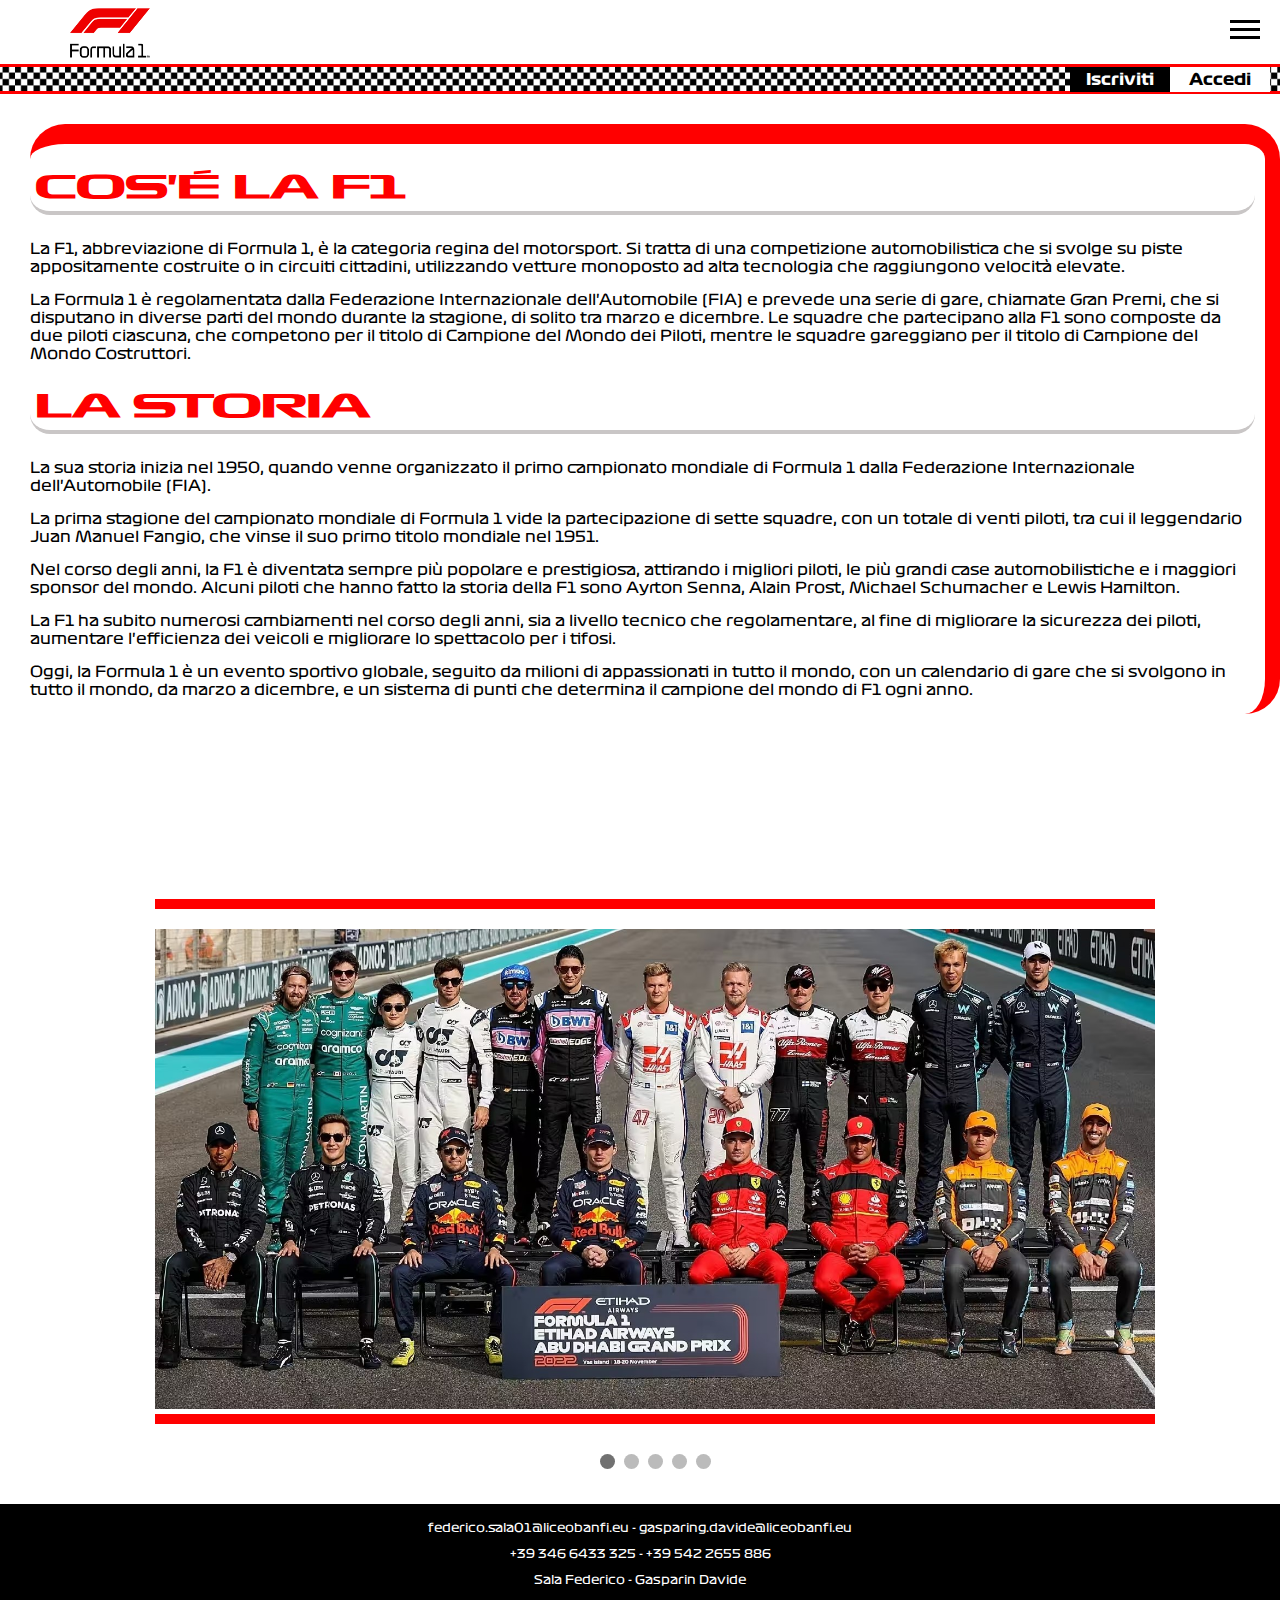
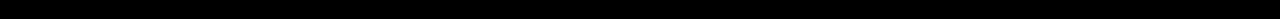
==== commit fff2654d: "prova1" ====
--- a/home.html
+++ b/home.html
@@ -12,7 +12,7 @@
   <body class="home">
     <div>
       <header>
-        <div class="fotomenu">
+        <div class="fotomenuhome">
           <a href="home.html"><img id="f1logo" src="immagini/f1logo.png"></a> 
         </div>
 
@@ -118,15 +118,24 @@
               <div class="dropdown">
                 <button class="dropbtn" id="stg"><a href="pagine/stagionipassate.html">STAGIONI</a></button>
               </div>
+              <div class="fantasy">
+                <a href="pagine/">FANTASY</a>
+              </div>
              </nav>
             </div> 
-            <div class="fotomenu">
-              <a href="https://www.fia.com/"><img id="fialogo" src="immagini/fialogo.png"></a>
-            </div> 
       </header>
 
       <menu>
         <div id="scacchi">
+          <div class="accesso_iscrizione">
+             <div class="Login" id="iscrizione">
+              <a href="pagine/iscrizione.php">Iscriviti</a>
+          </div> 
+          <div class="Login" id="acc">
+            <a href="pagine/accesso.php">Accedi</a>
+        </div> 
+          </div>
+         
         </div>
         <div class="griglia">
           <div class="notizies">
--- a/stile.css
+++ b/stile.css
@@ -19,7 +19,7 @@
 p{font-family: 'formula1-regular';}
 
 body{
-    background: #000;
+    background: black;
 }
 
 .home{
@@ -28,7 +28,7 @@
 
 /*HEADER*/
 
-header{background-color: #fff; padding: 0px 5px 0px 15px; width: 100%; display: flex; flex-wrap: wrap;}
+header{background-color: #fff; padding: 0px 0px 0px 15px; width: 100%; display: flex; flex-wrap: wrap;}
 
 nav{
     background-color: #fff;
@@ -38,6 +38,7 @@
     flex-wrap: wrap;
     justify-content: space-between;
 }
+
 
 .menu{
     width: 80%;
@@ -59,6 +60,13 @@
     width: 10%;
     text-align: center;
 }
+
+.fotomenuhome{
+    width: 15%;
+    text-align: center;
+}
+
+
 
 .dropdown {
     overflow: hidden;
@@ -89,7 +97,6 @@
 }
 
 
-
 .dropdown-content-piloti{
     display: none;
     font-size: 20px;
@@ -210,6 +217,29 @@
     width: 80px;
     height: 50px;
     margin-top: 8px;
+}
+
+.fantasy {
+    font-size: 22px;  
+    height: 60px;
+    border: none;
+    outline: none;
+    color: #fff;
+    background-color: inherit;
+    width: 15%;
+    padding-top: 15px;
+}
+
+.fantasy a{
+    text-decoration: none;
+    color: black;
+}
+
+.fantasy:hover{
+    background-color: red;
+    transform: scale(1.1);
+    transition: 0.5s;
+    opacity: 1;
 }
 
 #fialogo{
@@ -246,13 +276,36 @@
     nav{flex-direction: column; margin: 0 auto; }
     .dropdown  {margin: 0 auto; width: 100%;}
     .dropbtn{width: 100%;}
+    .fantasy{width: 100%;}
     .dropdown:hover .dropdown-content-circuiti{display: none;}   
     .dropdown:hover .dropdown-content-teams { display: none;}
     .dropdown:hover .dropdown-content-piloti { display: none;}
 
+
     .is-open{display: block;}
     
 }
+
+@media (max-width:1062px){
+    header{justify-content: space-between;}
+    .icon_bar {display: block;}
+    .menu { position: absolute; top: 65px;  width: 100%; margin: 0 auto; display: none;}
+    nav{flex-direction: column; margin: 0 auto; }
+    .dropdown  {margin: 0 auto; width: 100%;}
+    .dropbtn{width: 100%;}
+    .fantasy{width: 100%;}
+    .dropdown:hover .dropdown-content-circuiti{display: none;}   
+    .dropdown:hover .dropdown-content-teams { display: none;}
+    .dropdown:hover .dropdown-content-piloti { display: none;}
+    .accesso_iscrizione{position: absolute; left: 10px;}
+
+
+
+    .is-open{display: block;}
+    
+}
+
+
 
 @media(max-width:768px){
 
@@ -284,7 +337,57 @@
     margin-top: 30px;
 }
 
+.accesso_iscrizione{
+    position: absolute;
+    right: 10px;
+    display: flex;
+    justify-content: space-between;
+    width: 200px;
+}
+
+.Login{
+    width: 100px%;
+    text-align: center;
+    padding: 3px;
+}
+
+.Login:hover{
+    background-color: red;
+    transform: scale(1.1);
+    transition: 0.5s;
+    opacity: 1;
+}
+
+.Login a{
+    font-family: 'formula1-bold';
+    text-decoration: none;
+}
+
+#iscrizione{
+    background: black;
+    color: white;
+    width: 50%;
+    height: 100%;
+}
+
+#iscrizione a{
+    text-decoration: none;
+    color: white;
+}
+
+#acc a{
+    text-decoration: none;
+    color: black;
+}
+
+#acc{
+    background: white;
+    width: 50%;
+    height: 100%;
+}
+
 #scacchi{
+    display: flex;
     height: 30px;
     background: url(immagini/starter.jpg);
     background-repeat: repeat;
@@ -729,6 +832,130 @@
     font-size: 19px;
 }
 
+/*PAGINA LOGIN */
+
+
+
+.contenitore_accesso{   
+    display: flex;
+    align-items: center;
+    justify-content: center;
+    background: white;
+    min-height: 700px;
+    position: relative;
+}
+
+#contenitoreacc{
+    min-height: 500px;
+}
+
+#haccesso{
+    height: 30%;
+    background-color: #46494a;
+    flex-wrap: wrap;
+    padding: 0;
+
+}
+
+.logoaccesso {
+    height: 200px;
+    width: 100%;
+}
+
+
+.logoaccesso img{
+    height: 100%;
+    padding: 20px;
+}
+
+.cambio{
+    margin: 0 auto;
+    display: flex;
+    font-family: 'formula1-regular';
+    background: #707171;
+    width: 100%;
+    justify-content: center;
+    
+}
+
+.cambio_a:hover{
+    background: white;
+    transform: scale(1.1);
+    transition: 0.5s;
+    opacity: 1;
+}
+
+.cambio_a a{
+    text-decoration: none;
+    color: #000;
+}
+
+.cambio_a{
+    padding: 10px;
+    margin: 0px 15px;
+}
+
+form{
+    width: 600px;
+    display: flex;
+    font-family: 'formula1-regular';
+    flex-direction: column;
+    flex-wrap: wrap;
+    margin: auto;
+    align-items: center;
+    border-top: solid red 15px;
+    border-right: solid red 15px;
+    border-radius: 20px;
+    padding: 5px;
+}
+
+
+label{
+    padding: 5px 5px 0px 5px;
+    background: lightgrey;
+    width: 100%;
+}
+
+input{
+    height: 30px;
+}
+
+input::placeholder{
+    font-family: 'formula1-regular';
+}
+
+#email{
+    width: 100%;
+    margin-bottom: 30px;
+    border-radius: 2px;
+    border: solid black 3px;
+}
+
+#password{
+    width: 100%;
+    border-radius: 2px;
+    border: solid black 3px;    
+    margin-bottom: 30px;
+}
+
+#bottone_dati{
+    width: 30%;
+    text-align: center;
+    height: 50px;
+    border: solid black 2px;
+    border-radius: 2px;
+    background: whitesmoke;
+    font-family: 'formula1-regular';
+    font-size: 15px;
+}
+
+#bottone_dati:hover{
+    background: red;
+    transition: 0.5s;
+    opacity: 1;
+    transform: scale(1.1);
+    font-size: 17px;
+}
 
 /*MEDIA*/
 @media(max-width:946px){  
